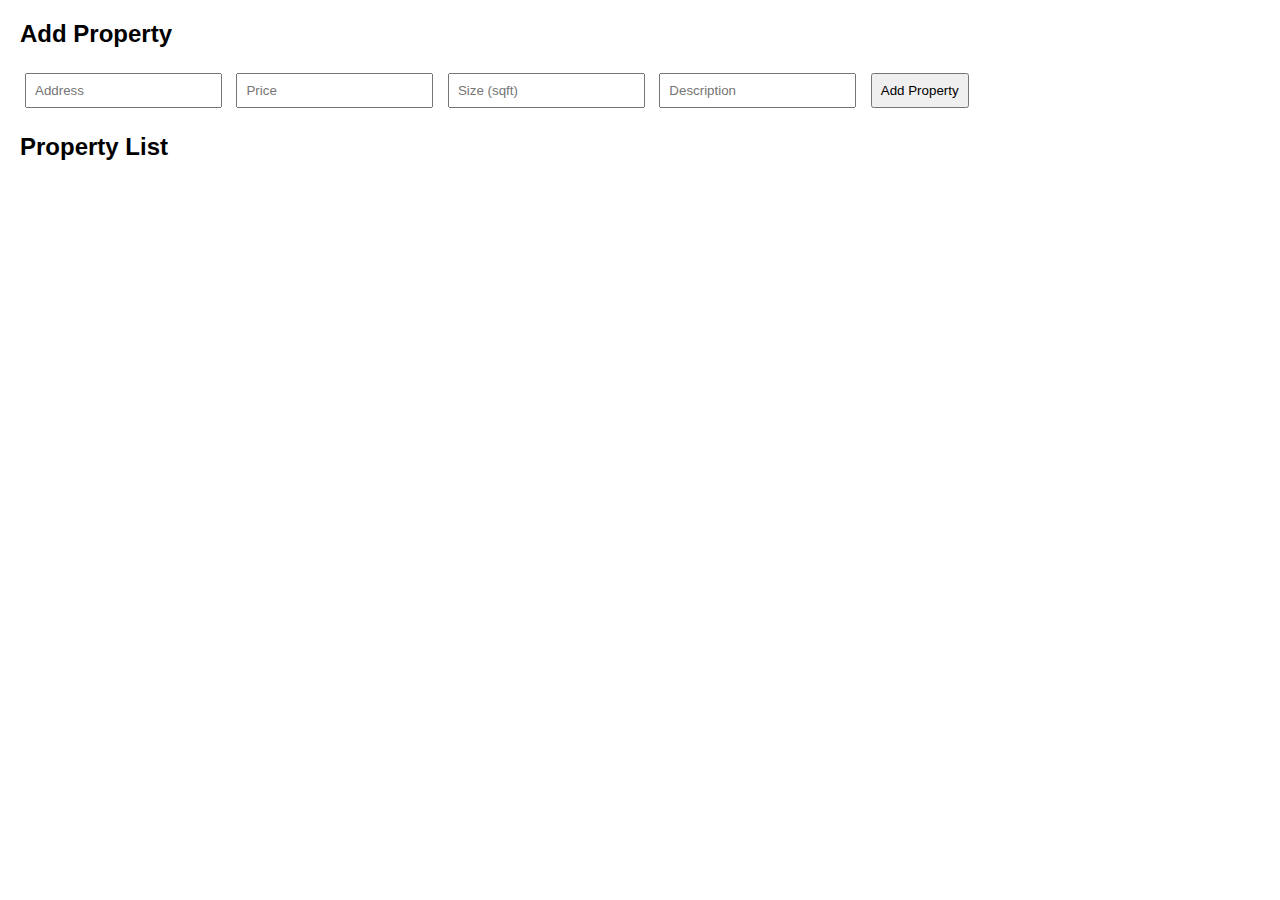
==== src/main/resources/static/index.html @ 21467647 "Manejo de diferentes persistencias para pruebas locales" ====
<!DOCTYPE html>
<html lang="en">
<head>
    <meta charset="UTF-8">
    <meta name="viewport" content="width=device-width, initial-scale=1.0">
    <title>Property Management</title>
    <style>
        body { font-family: Arial, sans-serif; margin: 20px; }
        form { margin-bottom: 20px; }
        input, button { margin: 5px; padding: 8px; }
        .property { border: 1px solid #ccc; padding: 10px; margin-bottom: 10px; }
    </style>
</head>
<body>
<h2>Add Property</h2>
<form id="propertyForm">
    <input type="text" id="address" placeholder="Address" required>
    <input type="number" id="price" placeholder="Price" required>
    <input type="number" id="size" placeholder="Size (sqft)" required>
    <input type="text" id="description" placeholder="Description" required>
    <button type="submit">Add Property</button>
</form>

<h2>Property List</h2>
<div id="propertyList"></div>

<script>
    const API_URL = 'http://localhost:8080/properties';

    document.getElementById('propertyForm').addEventListener('submit', async function(event) {
        event.preventDefault();
        const property = {
            address: document.getElementById('address').value,
            price: parseFloat(document.getElementById('price').value),
            size: parseInt(document.getElementById('size').value),
            description: document.getElementById('description').value
        };

        const response = await fetch(API_URL, {
            method: 'POST',
            headers: { 'Content-Type': 'application/json' },
            body: JSON.stringify(property)
        });

        if (response.ok) {
            loadProperties();
            document.getElementById('propertyForm').reset();
        } else {
            alert('Error adding property');
        }
    });

    async function loadProperties() {
        const response = await fetch(API_URL);
        const properties = await response.json();
        const list = document.getElementById('propertyList');
        list.innerHTML = '';
        properties.forEach(property => {
            const div = document.createElement('div');
            div.className = 'property';
            div.innerHTML = `
                    <strong>${property.address}</strong> - $${property.price} - ${property.size} sqft
                    <p>${property.description}</p>
                    <button onclick="updateProperty('${property.id}')">Update</button>
                    <button onclick="deleteProperty('${property.id}')">Delete</button>
                `;
            list.appendChild(div);
        });
    }

    async function deleteProperty(id) {
        await fetch(`${API_URL}/${id}`, { method: 'DELETE' });
        loadProperties();
    }

    async function updateProperty(id) {
        const newPrice = prompt('Enter new price:');
        if (newPrice) {
            await fetch(`${API_URL}/${id}`, {
                method: 'PUT',
                headers: { 'Content-Type': 'application/json' },
                body: JSON.stringify({ price: parseFloat(newPrice) })
            });
            loadProperties();
        }
    }

    loadProperties();
</script>
</body>
</html>
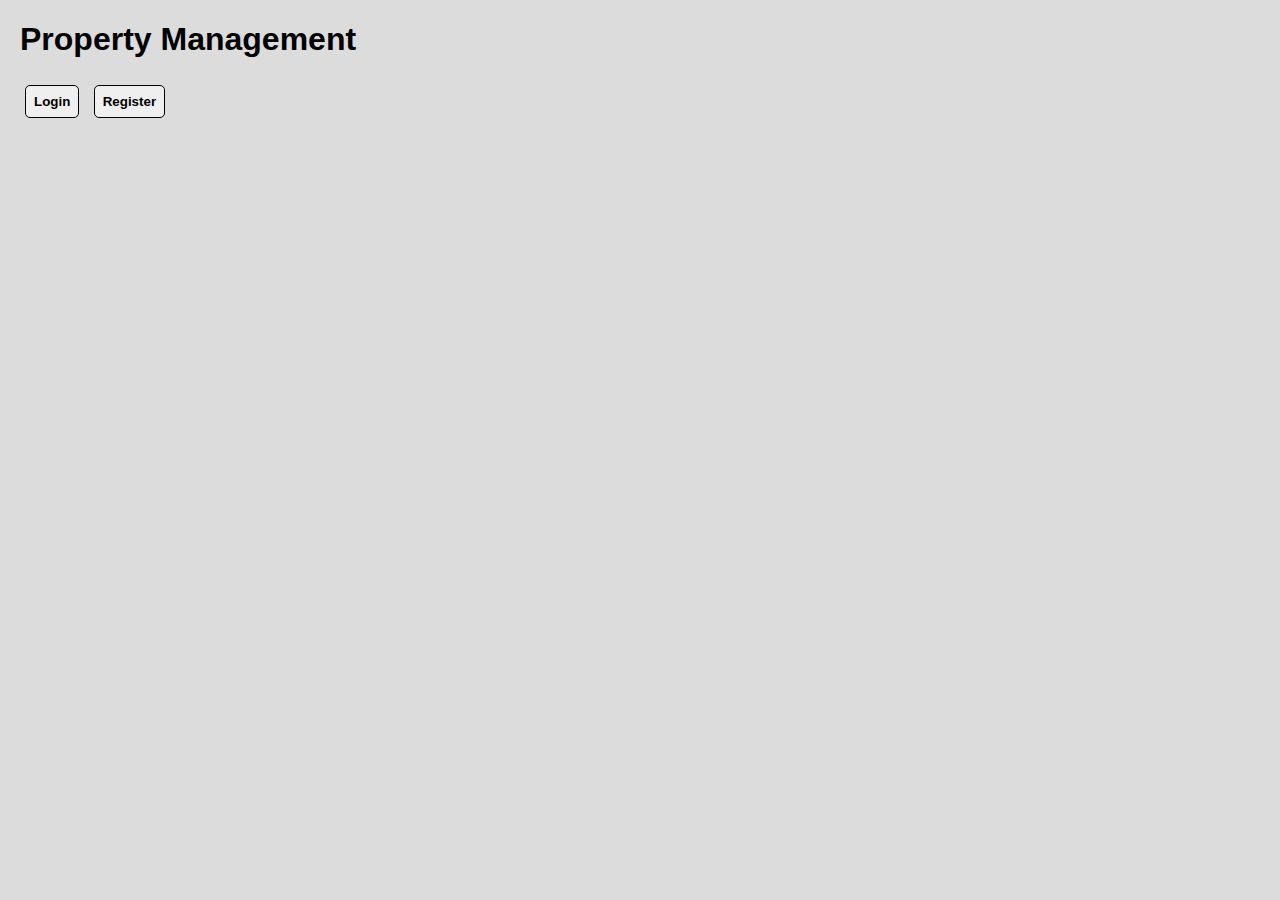
==== commit bbe08df9: "adición de seguridad" ====
--- a/src/main/resources/static/index.html
+++ b/src/main/resources/static/index.html
@@ -1,91 +1,52 @@
 <!DOCTYPE html>
 <html lang="en">
 <head>
-    <meta charset="UTF-8">
-    <meta name="viewport" content="width=device-width, initial-scale=1.0">
-    <title>Property Management</title>
-    <style>
-        body { font-family: Arial, sans-serif; margin: 20px; }
-        form { margin-bottom: 20px; }
-        input, button { margin: 5px; padding: 8px; }
-        .property { border: 1px solid #ccc; padding: 10px; margin-bottom: 10px; }
-    </style>
+  <meta charset="UTF-8">
+  <meta name="viewport" content="width=device-width, initial-scale=1.0">
+  <title>Property Management</title>
+  <link rel="stylesheet" href="styles/styles.css">
 </head>
 <body>
-<h2>Add Property</h2>
-<form id="propertyForm">
+<h1>Property Management</h1>
+<div id="auth-buttons">
+  <button onclick="window.location.href='login.html'">Login</button>
+  <button onclick="window.location.href='register.html'">Register</button>
+</div>
+<div id="property-management" style="display: none;">
+  <h2>Add Property</h2>
+  <form id="propertyForm">
     <input type="text" id="address" placeholder="Address" required>
     <input type="number" id="price" placeholder="Price" required>
-    <input type="number" id="size" placeholder="Size (sqft)" required>
+    <input type="number" id="size" placeholder="Size (m²)" required>
     <input type="text" id="description" placeholder="Description" required>
     <button type="submit">Add Property</button>
-</form>
-
-<h2>Property List</h2>
-<div id="propertyList"></div>
-
-<script>
-    const API_URL = 'http://localhost:8080/properties';
-
-    document.getElementById('propertyForm').addEventListener('submit', async function(event) {
-        event.preventDefault();
-        const property = {
-            address: document.getElementById('address').value,
-            price: parseFloat(document.getElementById('price').value),
-            size: parseInt(document.getElementById('size').value),
-            description: document.getElementById('description').value
-        };
-
-        const response = await fetch(API_URL, {
-            method: 'POST',
-            headers: { 'Content-Type': 'application/json' },
-            body: JSON.stringify(property)
-        });
-
-        if (response.ok) {
-            loadProperties();
-            document.getElementById('propertyForm').reset();
-        } else {
-            alert('Error adding property');
-        }
-    });
-
-    async function loadProperties() {
-        const response = await fetch(API_URL);
-        const properties = await response.json();
-        const list = document.getElementById('propertyList');
-        list.innerHTML = '';
-        properties.forEach(property => {
-            const div = document.createElement('div');
-            div.className = 'property';
-            div.innerHTML = `
-                    <strong>${property.address}</strong> - $${property.price} - ${property.size} sqft
-                    <p>${property.description}</p>
-                    <button onclick="updateProperty('${property.id}')">Update</button>
-                    <button onclick="deleteProperty('${property.id}')">Delete</button>
-                `;
-            list.appendChild(div);
-        });
-    }
-
-    async function deleteProperty(id) {
-        await fetch(`${API_URL}/${id}`, { method: 'DELETE' });
-        loadProperties();
-    }
-
-    async function updateProperty(id) {
-        const newPrice = prompt('Enter new price:');
-        if (newPrice) {
-            await fetch(`${API_URL}/${id}`, {
-                method: 'PUT',
-                headers: { 'Content-Type': 'application/json' },
-                body: JSON.stringify({ price: parseFloat(newPrice) })
-            });
-            loadProperties();
-        }
-    }
-
-    loadProperties();
-</script>
+  </form>
+  <h2>Property List</h2>
+  <div id="editFormContainer"></div>
+  <div>
+    <input type="text" id="searchQuery" placeholder="Search by address or description">
+    <button onclick="searchProperties()">Search</button>
+    <button onclick="clearSearch()">Clear</button>
+  </div>
+  <div id="propertyList"></div>
+  <div class="pagination">
+    <button id="prevPage" onclick="loadPreviousPage()">Previous</button>
+    <span id="pageInfo"></span>
+    <button id="nextPage" onclick="loadNextPage()">Next</button>
+  </div>
+  <div id="editFormTemplate" class="edit-form">
+    <h3>Edit Property</h3>
+    <form id="editPropertyForm">
+      <input type="text" id="editAddress" placeholder="Address" required>
+      <input type="number" id="editPrice" placeholder="Price" required>
+      <input type="number" id="editSize" placeholder="Size (m²)" required>
+      <input type="text" id="editDescription" placeholder="Description" required>
+      <button type="submit">Save Changes</button>
+      <button type="button" onclick="cancelEdit()">Cancel</button>
+    </form>
+  </div>
+</div>
+<script src="scripts/auth.js"></script>
+<script src="scripts/app.js"></script>
 </body>
 </html>--- a/src/main/resources/static/styles/styles.css
+++ b/src/main/resources/static/styles/styles.css
@@ -0,0 +1,93 @@
+body {
+    font-family: Verdana, sans-serif;
+    margin: 20px;
+    background-color: gainsboro;
+}
+
+form {
+    margin-bottom: 20px;
+}
+
+#propertyForm button {
+    background: chartreuse;
+}
+
+#propertyList button {
+    background: darkorange;
+}
+
+input, button {
+    margin: 5px;
+    padding: 8px;
+    border: 1px solid black;
+    border-radius: 5px;
+    font-weight: bold;
+}
+
+input:focus, button:focus, button:active {
+    border-color: mediumslateblue;
+}
+
+.property {
+    border: 1px solid #ccc;
+    padding: 10px;
+    margin-bottom: 10px;
+}
+
+.pagination {
+    margin-top: 20px;
+}
+
+.pagination button {
+    margin: 0 5px;
+    padding: 8px;
+    background-color: mediumslateblue;
+    border: 2px solid black;
+    border-radius: 8px;
+}
+
+.edit-form {
+    display: none;
+    margin-top: 10px;
+    border: 1px solid #ccc;
+    padding: 10px;
+    background-color: #f9f9f9;
+}
+
+.disabled {
+    opacity: 0.5;
+    pointer-events: none;
+}
+
+.login-container, .register-container {
+    max-width: 300px;
+    margin: 0 auto;
+    padding: 20px;
+    border: 1px solid #ccc;
+    border-radius: 5px;
+    background-color: #fff;
+}
+
+.login-container h2, .register-container h2 {
+    text-align: center;
+}
+
+.login-container form, .register-container form {
+    display: flex;
+    flex-direction: column;
+}
+
+.login-container input, .register-container input {
+    margin-bottom: 10px;
+}
+
+.login-container button, .register-container button {
+    background-color: mediumslateblue;
+    color: white;
+    border: none;
+    cursor: pointer;
+}
+
+.login-container button:hover, .register-container button:hover {
+    background-color: slateblue;
+}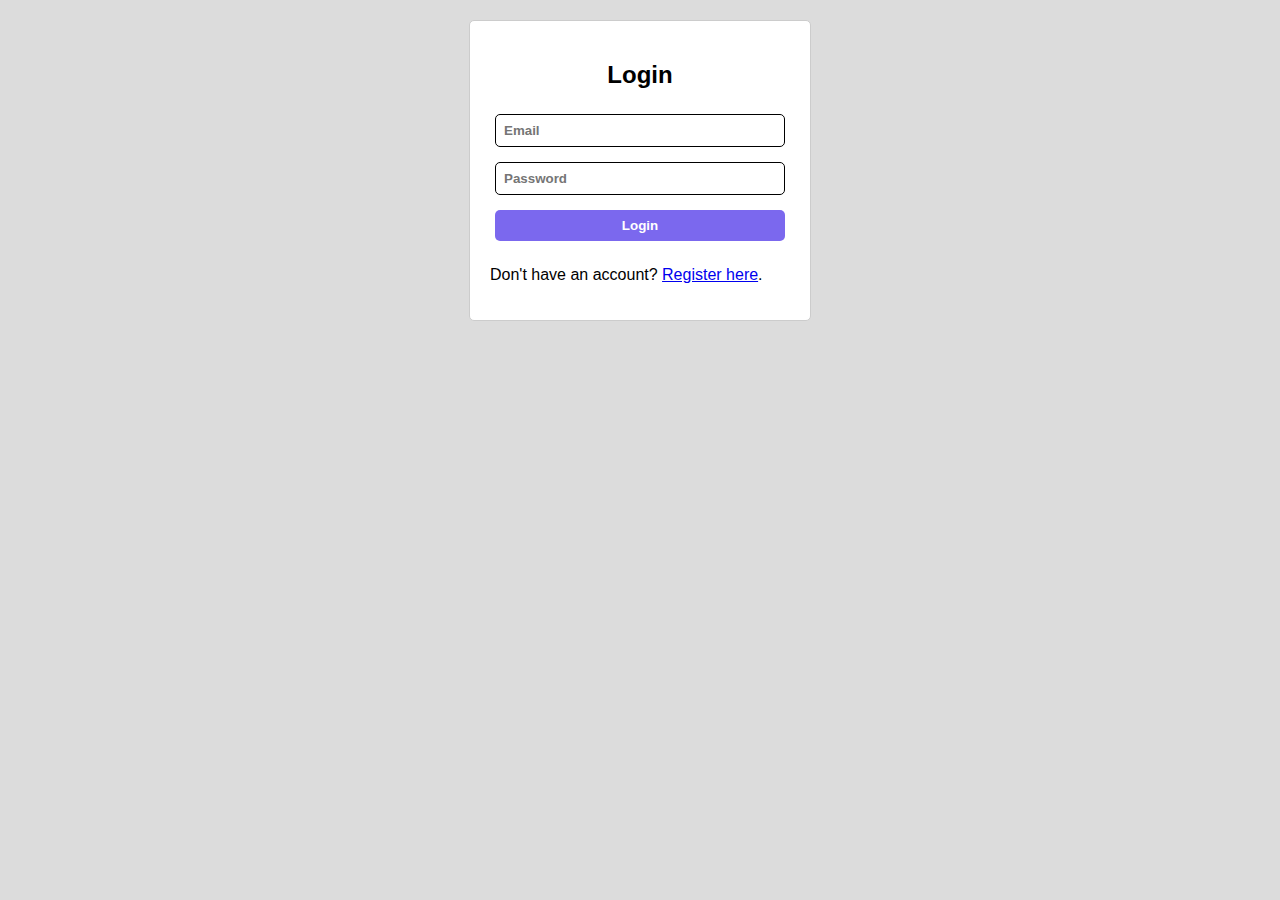
==== commit fd6572dd: "adición de seguridad" ====
--- a/src/main/resources/static/index.html
+++ b/src/main/resources/static/index.html
@@ -1,52 +1,21 @@
 <!DOCTYPE html>
 <html lang="en">
 <head>
-  <meta charset="UTF-8">
-  <meta name="viewport" content="width=device-width, initial-scale=1.0">
-  <title>Property Management</title>
-  <link rel="stylesheet" href="styles/styles.css">
+    <meta charset="UTF-8">
+    <meta name="viewport" content="width=device-width, initial-scale=1.0">
+    <title>Login</title>
+    <link rel="stylesheet" href="styles/styles.css">
 </head>
 <body>
-<h1>Property Management</h1>
-<div id="auth-buttons">
-  <button onclick="window.location.href='login.html'">Login</button>
-  <button onclick="window.location.href='register.html'">Register</button>
-</div>
-<div id="property-management" style="display: none;">
-  <h2>Add Property</h2>
-  <form id="propertyForm">
-    <input type="text" id="address" placeholder="Address" required>
-    <input type="number" id="price" placeholder="Price" required>
-    <input type="number" id="size" placeholder="Size (m²)" required>
-    <input type="text" id="description" placeholder="Description" required>
-    <button type="submit">Add Property</button>
-  </form>
-  <h2>Property List</h2>
-  <div id="editFormContainer"></div>
-  <div>
-    <input type="text" id="searchQuery" placeholder="Search by address or description">
-    <button onclick="searchProperties()">Search</button>
-    <button onclick="clearSearch()">Clear</button>
-  </div>
-  <div id="propertyList"></div>
-  <div class="pagination">
-    <button id="prevPage" onclick="loadPreviousPage()">Previous</button>
-    <span id="pageInfo"></span>
-    <button id="nextPage" onclick="loadNextPage()">Next</button>
-  </div>
-  <div id="editFormTemplate" class="edit-form">
-    <h3>Edit Property</h3>
-    <form id="editPropertyForm">
-      <input type="text" id="editAddress" placeholder="Address" required>
-      <input type="number" id="editPrice" placeholder="Price" required>
-      <input type="number" id="editSize" placeholder="Size (m²)" required>
-      <input type="text" id="editDescription" placeholder="Description" required>
-      <button type="submit">Save Changes</button>
-      <button type="button" onclick="cancelEdit()">Cancel</button>
+<div class="login-container">
+    <h2>Login</h2>
+    <form id="login-form">
+        <input type="email" id="email" placeholder="Email" required>
+        <input type="password" id="password" placeholder="Password" required>
+        <button type="submit">Login</button>
     </form>
-  </div>
+    <p>Don't have an account? <a href="register.html">Register here</a>.</p>
 </div>
 <script src="scripts/auth.js"></script>
-<script src="scripts/app.js"></script>
 </body>
 </html>